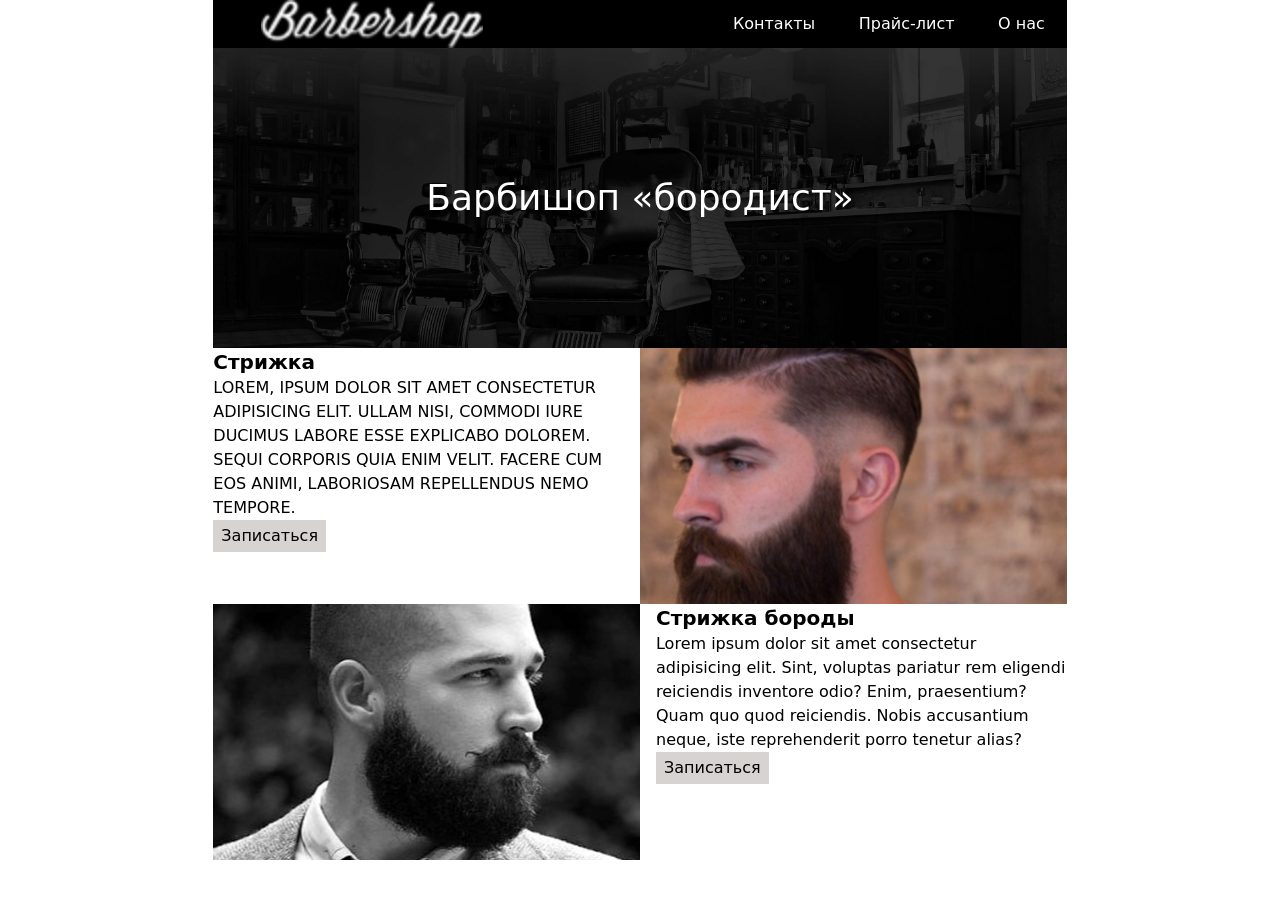
==== Barbershop/index.html @ 90a13267 "html lang set to ru" ====
<!DOCTYPE html>
<html lang="ru">

<head>
  <meta charset="UTF-8">
  <meta http-equiv="X-UA-Compatible" content="IE=edge">
  <meta name="viewport" content="width=device-width, initial-scale=1.0">
  <link rel="stylesheet" href="./main.css">
  <link rel="stylesheet" href="./override.css">
  <title>Document</title>
</head>

<body class="flex justify-center">
  <div class="w-8/12 h-screen">
    <header class="flex justify-between bg-black h-12 text-white">
      <img src="./nav-logo.png" alt="logo" class="ml-12">
      <ul class="list-none inline w-5/12 flex justify-around align-center">
        <li class="inline">Контакты</li>
        <li class="inline">Прайс-лист</li>
        <li class="inline">О нас</li>
      </ul>
    </header>
    <div id="name" class="flex h-1/3 bg-cover justify-center align-center">
      <h1 class="text-white text-4xl">Барбишоп &laquo;бородист&raquo;</h1>
    </div>
    <main>
      <div class="flex h-64">
        <div class="basis-1/2 pr-4">
          <h2 class="text-xl font-bold">Стрижка</h2>
          <p class="uppercase">Lorem, ipsum dolor sit amet consectetur adipisicing elit. Ullam nisi, commodi iure
            ducimus labore esse
            explicabo dolorem. Sequi corporis quia enim velit. Facere cum eos animi, laboriosam repellendus nemo
            tempore.</p>
          <button class="bg-stone-300 px-2 py-1">Записаться</button>
        </div>
        <div id="muzhik-sprava" class="basis-1/2 bg-center"></div>
      </div>
      <div class="flex h-64">
        <div id="muzhik-sleva" class="basis-1/2 bg-center"></div>
        <div class="basis-1/2 pl-4">
          <h2 class="text-xl font-bold">Стрижка бороды</h2>
          <p>Lorem ipsum dolor sit amet consectetur adipisicing elit. Sint, voluptas pariatur rem eligendi reiciendis
            inventore odio? Enim, praesentium? Quam quo quod reiciendis. Nobis accusantium neque, iste reprehenderit
            porro tenetur alias?</p>
          <button class="bg-stone-300 px-2 py-1">Записаться</button>
        </div>
      </div>
    </main>
  </div>
</body>

</html>
---- Barbershop/main.css ----
/*
! tailwindcss v3.0.24 | MIT License | https://tailwindcss.com
*/

/*
1. Prevent padding and border from affecting element width. (https://github.com/mozdevs/cssremedy/issues/4)
2. Allow adding a border to an element by just adding a border-width. (https://github.com/tailwindcss/tailwindcss/pull/116)
*/

*,
::before,
::after {
  box-sizing: border-box;
  /* 1 */
  border-width: 0;
  /* 2 */
  border-style: solid;
  /* 2 */
  border-color: #e5e7eb;
  /* 2 */
}

::before,
::after {
  --tw-content: '';
}

/*
1. Use a consistent sensible line-height in all browsers.
2. Prevent adjustments of font size after orientation changes in iOS.
3. Use a more readable tab size.
4. Use the user's configured `sans` font-family by default.
*/

html {
  line-height: 1.5;
  /* 1 */
  -webkit-text-size-adjust: 100%;
  /* 2 */
  -moz-tab-size: 4;
  /* 3 */
  -o-tab-size: 4;
     tab-size: 4;
  /* 3 */
  font-family: ui-sans-serif, system-ui, -apple-system, BlinkMacSystemFont, "Segoe UI", Roboto, "Helvetica Neue", Arial, "Noto Sans", sans-serif, "Apple Color Emoji", "Segoe UI Emoji", "Segoe UI Symbol", "Noto Color Emoji";
  /* 4 */
}

/*
1. Remove the margin in all browsers.
2. Inherit line-height from `html` so users can set them as a class directly on the `html` element.
*/

body {
  margin: 0;
  /* 1 */
  line-height: inherit;
  /* 2 */
}

/*
1. Add the correct height in Firefox.
2. Correct the inheritance of border color in Firefox. (https://bugzilla.mozilla.org/show_bug.cgi?id=190655)
3. Ensure horizontal rules are visible by default.
*/

hr {
  height: 0;
  /* 1 */
  color: inherit;
  /* 2 */
  border-top-width: 1px;
  /* 3 */
}

/*
Add the correct text decoration in Chrome, Edge, and Safari.
*/

abbr:where([title]) {
  -webkit-text-decoration: underline dotted;
          text-decoration: underline dotted;
}

/*
Remove the default font size and weight for headings.
*/

h1,
h2,
h3,
h4,
h5,
h6 {
  font-size: inherit;
  font-weight: inherit;
}

/*
Reset links to optimize for opt-in styling instead of opt-out.
*/

a {
  color: inherit;
  text-decoration: inherit;
}

/*
Add the correct font weight in Edge and Safari.
*/

b,
strong {
  font-weight: bolder;
}

/*
1. Use the user's configured `mono` font family by default.
2. Correct the odd `em` font sizing in all browsers.
*/

code,
kbd,
samp,
pre {
  font-family: ui-monospace, SFMono-Regular, Menlo, Monaco, Consolas, "Liberation Mono", "Courier New", monospace;
  /* 1 */
  font-size: 1em;
  /* 2 */
}

/*
Add the correct font size in all browsers.
*/

small {
  font-size: 80%;
}

/*
Prevent `sub` and `sup` elements from affecting the line height in all browsers.
*/

sub,
sup {
  font-size: 75%;
  line-height: 0;
  position: relative;
  vertical-align: baseline;
}

sub {
  bottom: -0.25em;
}

sup {
  top: -0.5em;
}

/*
1. Remove text indentation from table contents in Chrome and Safari. (https://bugs.chromium.org/p/chromium/issues/detail?id=999088, https://bugs.webkit.org/show_bug.cgi?id=201297)
2. Correct table border color inheritance in all Chrome and Safari. (https://bugs.chromium.org/p/chromium/issues/detail?id=935729, https://bugs.webkit.org/show_bug.cgi?id=195016)
3. Remove gaps between table borders by default.
*/

table {
  text-indent: 0;
  /* 1 */
  border-color: inherit;
  /* 2 */
  border-collapse: collapse;
  /* 3 */
}

/*
1. Change the font styles in all browsers.
2. Remove the margin in Firefox and Safari.
3. Remove default padding in all browsers.
*/

button,
input,
optgroup,
select,
textarea {
  font-family: inherit;
  /* 1 */
  font-size: 100%;
  /* 1 */
  line-height: inherit;
  /* 1 */
  color: inherit;
  /* 1 */
  margin: 0;
  /* 2 */
  padding: 0;
  /* 3 */
}

/*
Remove the inheritance of text transform in Edge and Firefox.
*/

button,
select {
  text-transform: none;
}

/*
1. Correct the inability to style clickable types in iOS and Safari.
2. Remove default button styles.
*/

button,
[type='button'],
[type='reset'],
[type='submit'] {
  -webkit-appearance: button;
  /* 1 */
  background-color: transparent;
  /* 2 */
  background-image: none;
  /* 2 */
}

/*
Use the modern Firefox focus style for all focusable elements.
*/

:-moz-focusring {
  outline: auto;
}

/*
Remove the additional `:invalid` styles in Firefox. (https://github.com/mozilla/gecko-dev/blob/2f9eacd9d3d995c937b4251a5557d95d494c9be1/layout/style/res/forms.css#L728-L737)
*/

:-moz-ui-invalid {
  box-shadow: none;
}

/*
Add the correct vertical alignment in Chrome and Firefox.
*/

progress {
  vertical-align: baseline;
}

/*
Correct the cursor style of increment and decrement buttons in Safari.
*/

::-webkit-inner-spin-button,
::-webkit-outer-spin-button {
  height: auto;
}

/*
1. Correct the odd appearance in Chrome and Safari.
2. Correct the outline style in Safari.
*/

[type='search'] {
  -webkit-appearance: textfield;
  /* 1 */
  outline-offset: -2px;
  /* 2 */
}

/*
Remove the inner padding in Chrome and Safari on macOS.
*/

::-webkit-search-decoration {
  -webkit-appearance: none;
}

/*
1. Correct the inability to style clickable types in iOS and Safari.
2. Change font properties to `inherit` in Safari.
*/

::-webkit-file-upload-button {
  -webkit-appearance: button;
  /* 1 */
  font: inherit;
  /* 2 */
}

/*
Add the correct display in Chrome and Safari.
*/

summary {
  display: list-item;
}

/*
Removes the default spacing and border for appropriate elements.
*/

blockquote,
dl,
dd,
h1,
h2,
h3,
h4,
h5,
h6,
hr,
figure,
p,
pre {
  margin: 0;
}

fieldset {
  margin: 0;
  padding: 0;
}

legend {
  padding: 0;
}

ol,
ul,
menu {
  list-style: none;
  margin: 0;
  padding: 0;
}

/*
Prevent resizing textareas horizontally by default.
*/

textarea {
  resize: vertical;
}

/*
1. Reset the default placeholder opacity in Firefox. (https://github.com/tailwindlabs/tailwindcss/issues/3300)
2. Set the default placeholder color to the user's configured gray 400 color.
*/

input::-moz-placeholder, textarea::-moz-placeholder {
  opacity: 1;
  /* 1 */
  color: #9ca3af;
  /* 2 */
}

input:-ms-input-placeholder, textarea:-ms-input-placeholder {
  opacity: 1;
  /* 1 */
  color: #9ca3af;
  /* 2 */
}

input::placeholder,
textarea::placeholder {
  opacity: 1;
  /* 1 */
  color: #9ca3af;
  /* 2 */
}

/*
Set the default cursor for buttons.
*/

button,
[role="button"] {
  cursor: pointer;
}

/*
Make sure disabled buttons don't get the pointer cursor.
*/

:disabled {
  cursor: default;
}

/*
1. Make replaced elements `display: block` by default. (https://github.com/mozdevs/cssremedy/issues/14)
2. Add `vertical-align: middle` to align replaced elements more sensibly by default. (https://github.com/jensimmons/cssremedy/issues/14#issuecomment-634934210)
   This can trigger a poorly considered lint error in some tools but is included by design.
*/

img,
svg,
video,
canvas,
audio,
iframe,
embed,
object {
  display: block;
  /* 1 */
  vertical-align: middle;
  /* 2 */
}

/*
Constrain images and videos to the parent width and preserve their intrinsic aspect ratio. (https://github.com/mozdevs/cssremedy/issues/14)
*/

img,
video {
  max-width: 100%;
  height: auto;
}

/*
Ensure the default browser behavior of the `hidden` attribute.
*/

[hidden] {
  display: none;
}

*, ::before, ::after {
  --tw-translate-x: 0;
  --tw-translate-y: 0;
  --tw-rotate: 0;
  --tw-skew-x: 0;
  --tw-skew-y: 0;
  --tw-scale-x: 1;
  --tw-scale-y: 1;
  --tw-pan-x:  ;
  --tw-pan-y:  ;
  --tw-pinch-zoom:  ;
  --tw-scroll-snap-strictness: proximity;
  --tw-ordinal:  ;
  --tw-slashed-zero:  ;
  --tw-numeric-figure:  ;
  --tw-numeric-spacing:  ;
  --tw-numeric-fraction:  ;
  --tw-ring-inset:  ;
  --tw-ring-offset-width: 0px;
  --tw-ring-offset-color: #fff;
  --tw-ring-color: rgb(59 130 246 / 0.5);
  --tw-ring-offset-shadow: 0 0 #0000;
  --tw-ring-shadow: 0 0 #0000;
  --tw-shadow: 0 0 #0000;
  --tw-shadow-colored: 0 0 #0000;
  --tw-blur:  ;
  --tw-brightness:  ;
  --tw-contrast:  ;
  --tw-grayscale:  ;
  --tw-hue-rotate:  ;
  --tw-invert:  ;
  --tw-saturate:  ;
  --tw-sepia:  ;
  --tw-drop-shadow:  ;
  --tw-backdrop-blur:  ;
  --tw-backdrop-brightness:  ;
  --tw-backdrop-contrast:  ;
  --tw-backdrop-grayscale:  ;
  --tw-backdrop-hue-rotate:  ;
  --tw-backdrop-invert:  ;
  --tw-backdrop-opacity:  ;
  --tw-backdrop-saturate:  ;
  --tw-backdrop-sepia:  ;
}

.ml-12 {
  margin-left: 3rem;
}

.inline {
  display: inline;
}

.flex {
  display: flex;
}

.h-screen {
  height: 100vh;
}

.h-12 {
  height: 3rem;
}

.h-1\/3 {
  height: 33.333333%;
}

.h-64 {
  height: 16rem;
}

.w-8\/12 {
  width: 66.666667%;
}

.w-5\/12 {
  width: 41.666667%;
}

.basis-1\/2 {
  flex-basis: 50%;
}

.list-none {
  list-style-type: none;
}

.justify-center {
  justify-content: center;
}

.justify-between {
  justify-content: space-between;
}

.justify-around {
  justify-content: space-around;
}

.bg-black {
  --tw-bg-opacity: 1;
  background-color: rgb(0 0 0 / var(--tw-bg-opacity));
}

.bg-stone-300 {
  --tw-bg-opacity: 1;
  background-color: rgb(214 211 209 / var(--tw-bg-opacity));
}

.bg-cover {
  background-size: cover;
}

.bg-center {
  background-position: center;
}

.px-2 {
  padding-left: 0.5rem;
  padding-right: 0.5rem;
}

.py-1 {
  padding-top: 0.25rem;
  padding-bottom: 0.25rem;
}

.pr-4 {
  padding-right: 1rem;
}

.pl-4 {
  padding-left: 1rem;
}

.text-4xl {
  font-size: 2.25rem;
  line-height: 2.5rem;
}

.text-xl {
  font-size: 1.25rem;
  line-height: 1.75rem;
}

.font-bold {
  font-weight: 700;
}

.uppercase {
  text-transform: uppercase;
}

.text-white {
  --tw-text-opacity: 1;
  color: rgb(255 255 255 / var(--tw-text-opacity));
}
---- Barbershop/override.css ----
.align-center {
  align-items: center;
}

#name {
  background-image: url(./bg.jpg);
}

#muzhik-sprava {
  background-image: url(./gallery-1.png);
}

#muzhik-sleva {
  background-image: url(./gallery-2.jpg);
}
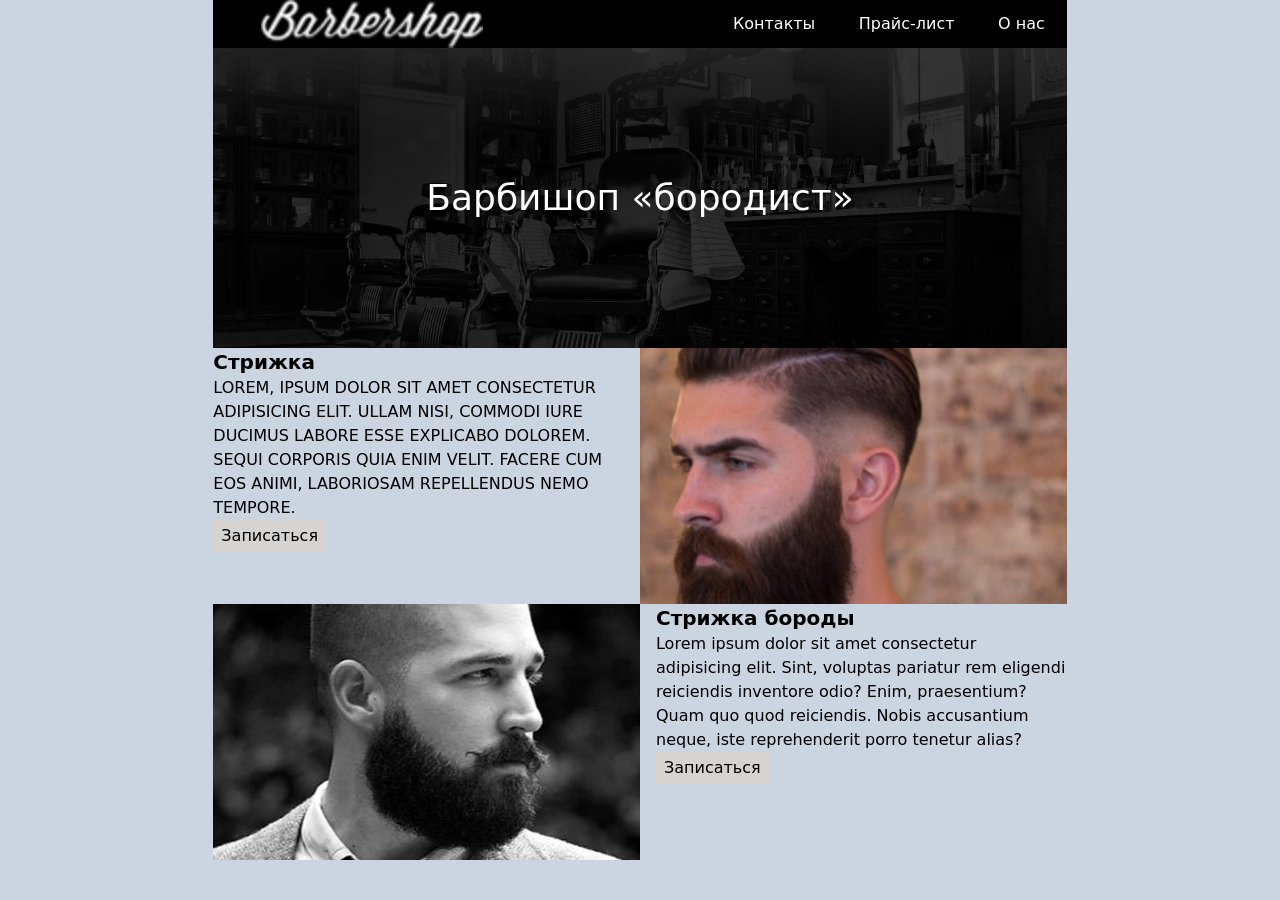
==== commit d702e855: "body background color set to slate 300" ====
--- a/Barbershop/index.html
+++ b/Barbershop/index.html
@@ -10,11 +10,11 @@
   <title>Document</title>
 </head>
 
-<body class="flex justify-center">
+<body class="flex justify-center bg-slate-300">
   <div class="w-8/12 h-screen">
     <header class="flex justify-between bg-black h-12 text-white">
       <img src="./nav-logo.png" alt="logo" class="ml-12">
-      <ul class="list-none inline w-5/12 flex justify-around align-center">
+      <ul class="list-none w-5/12 flex justify-around align-center">
         <li class="inline">Контакты</li>
         <li class="inline">Прайс-лист</li>
         <li class="inline">О нас</li>
--- a/Barbershop/main.css
+++ b/Barbershop/main.css
@@ -524,6 +524,11 @@
   justify-content: space-around;
 }
 
+.bg-slate-300 {
+  --tw-bg-opacity: 1;
+  background-color: rgb(203 213 225 / var(--tw-bg-opacity));
+}
+
 .bg-black {
   --tw-bg-opacity: 1;
   background-color: rgb(0 0 0 / var(--tw-bg-opacity));
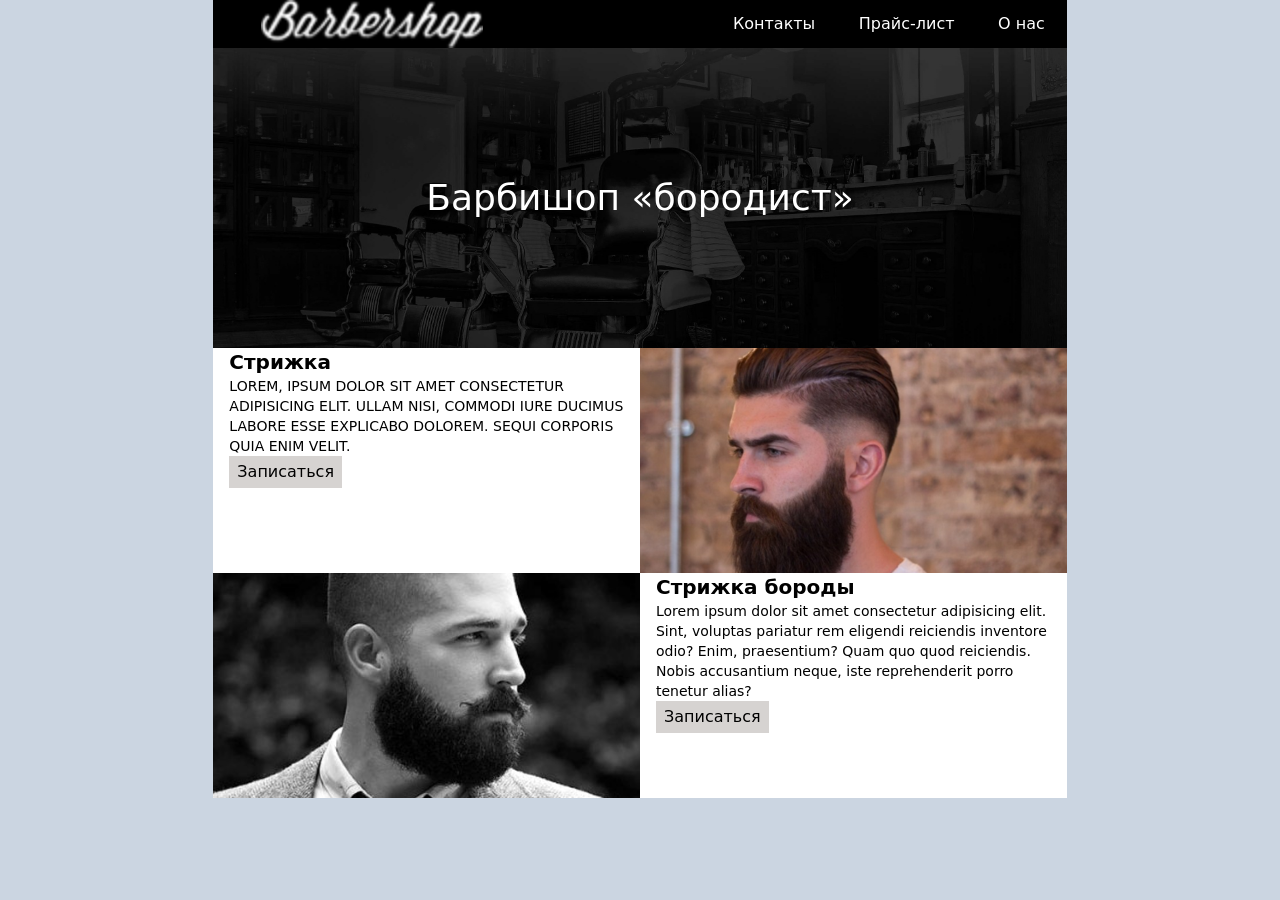
==== commit b145ac0f: "plaski with muzics go to the state maket except buttons" ====
--- a/Barbershop/index.html
+++ b/Barbershop/index.html
@@ -24,22 +24,23 @@
       <h1 class="text-white text-4xl">Барбишоп &laquo;бородист&raquo;</h1>
     </div>
     <main>
-      <div class="flex h-64">
-        <div class="basis-1/2 pr-4">
+      <div class="flex h-[25vh] bg-white">
+        <div class="basis-1/2  px-4">
           <h2 class="text-xl font-bold">Стрижка</h2>
-          <p class="uppercase">Lorem, ipsum dolor sit amet consectetur adipisicing elit. Ullam nisi, commodi iure
+          <p class="uppercase text-sm">Lorem, ipsum dolor sit amet consectetur adipisicing elit. Ullam nisi, commodi
+            iure
             ducimus labore esse
-            explicabo dolorem. Sequi corporis quia enim velit. Facere cum eos animi, laboriosam repellendus nemo
-            tempore.</p>
+            explicabo dolorem. Sequi corporis quia enim velit.</p>
           <button class="bg-stone-300 px-2 py-1">Записаться</button>
         </div>
-        <div id="muzhik-sprava" class="basis-1/2 bg-center"></div>
+        <div id="muzhik-sprava" class="music"></div>
       </div>
-      <div class="flex h-64">
-        <div id="muzhik-sleva" class="basis-1/2 bg-center"></div>
-        <div class="basis-1/2 pl-4">
+      <div class="flex h-[25vh] bg-white">
+        <div id="muzhik-sleva" class="music"></div>
+        <div class="basis-1/2 px-4">
           <h2 class="text-xl font-bold">Стрижка бороды</h2>
-          <p>Lorem ipsum dolor sit amet consectetur adipisicing elit. Sint, voluptas pariatur rem eligendi reiciendis
+          <p class="text-sm">Lorem ipsum dolor sit amet consectetur adipisicing elit. Sint, voluptas pariatur rem
+            eligendi reiciendis
             inventore odio? Enim, praesentium? Quam quo quod reiciendis. Nobis accusantium neque, iste reprehenderit
             porro tenetur alias?</p>
           <button class="bg-stone-300 px-2 py-1">Записаться</button>
--- a/Barbershop/main.css
+++ b/Barbershop/main.css
@@ -492,8 +492,8 @@
   height: 33.333333%;
 }
 
-.h-64 {
-  height: 16rem;
+.h-\[25vh\] {
+  height: 25vh;
 }
 
 .w-8\/12 {
@@ -534,6 +534,11 @@
   background-color: rgb(0 0 0 / var(--tw-bg-opacity));
 }
 
+.bg-white {
+  --tw-bg-opacity: 1;
+  background-color: rgb(255 255 255 / var(--tw-bg-opacity));
+}
+
 .bg-stone-300 {
   --tw-bg-opacity: 1;
   background-color: rgb(214 211 209 / var(--tw-bg-opacity));
@@ -543,8 +548,9 @@
   background-size: cover;
 }
 
-.bg-center {
-  background-position: center;
+.px-4 {
+  padding-left: 1rem;
+  padding-right: 1rem;
 }
 
 .px-2 {
@@ -557,14 +563,6 @@
   padding-bottom: 0.25rem;
 }
 
-.pr-4 {
-  padding-right: 1rem;
-}
-
-.pl-4 {
-  padding-left: 1rem;
-}
-
 .text-4xl {
   font-size: 2.25rem;
   line-height: 2.5rem;
@@ -575,6 +573,11 @@
   line-height: 1.75rem;
 }
 
+.text-sm {
+  font-size: 0.875rem;
+  line-height: 1.25rem;
+}
+
 .font-bold {
   font-weight: 700;
 }
@@ -586,4 +589,11 @@
 .text-white {
   --tw-text-opacity: 1;
   color: rgb(255 255 255 / var(--tw-text-opacity));
+}
+
+.music {
+  flex-basis: 50%;
+  background-size: cover;
+  background-position: center;
+  background-repeat: no-repeat;
 }
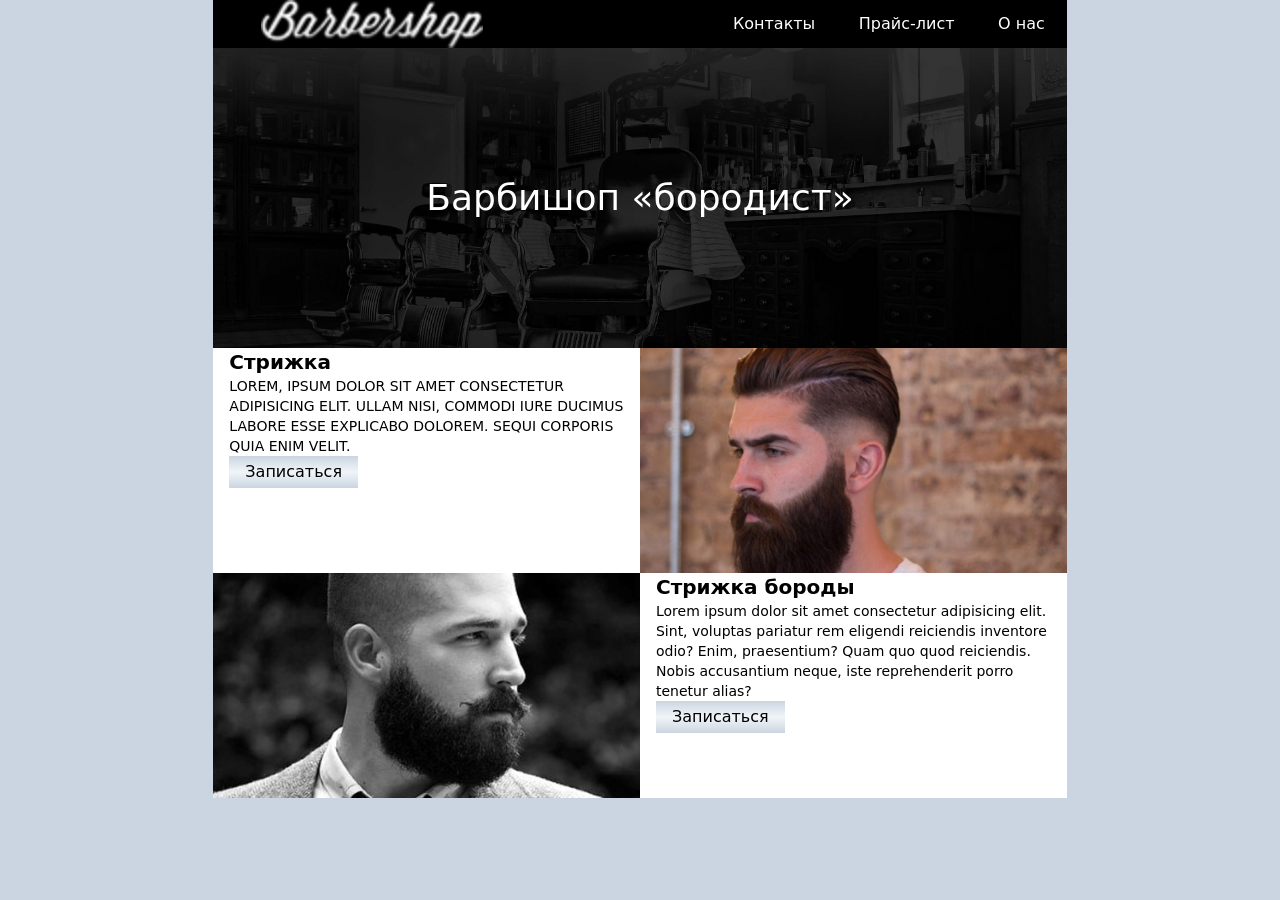
==== commit ac63c634: "Изменение окраски кнопочек Добавлен класс button оерашивающий кнопки линейным градиентом как на маке" ====
--- a/Barbershop/index.html
+++ b/Barbershop/index.html
@@ -31,7 +31,7 @@
             iure
             ducimus labore esse
             explicabo dolorem. Sequi corporis quia enim velit.</p>
-          <button class="bg-stone-300 px-2 py-1">Записаться</button>
+          <button class="button">Записаться</button>
         </div>
         <div id="muzhik-sprava" class="music"></div>
       </div>
@@ -43,7 +43,7 @@
             eligendi reiciendis
             inventore odio? Enim, praesentium? Quam quo quod reiciendis. Nobis accusantium neque, iste reprehenderit
             porro tenetur alias?</p>
-          <button class="bg-stone-300 px-2 py-1">Записаться</button>
+          <button class="button">Записаться</button>
         </div>
       </div>
     </main>
--- a/Barbershop/main.css
+++ b/Barbershop/main.css
@@ -539,9 +539,21 @@
   background-color: rgb(255 255 255 / var(--tw-bg-opacity));
 }
 
-.bg-stone-300 {
-  --tw-bg-opacity: 1;
-  background-color: rgb(214 211 209 / var(--tw-bg-opacity));
+.bg-gradient-to-b {
+  background-image: linear-gradient(to bottom, var(--tw-gradient-stops));
+}
+
+.from-slate-300 {
+  --tw-gradient-from: #cbd5e1;
+  --tw-gradient-stops: var(--tw-gradient-from), var(--tw-gradient-to, rgb(203 213 225 / 0));
+}
+
+.via-slate-100 {
+  --tw-gradient-stops: var(--tw-gradient-from), #f1f5f9, var(--tw-gradient-to, rgb(241 245 249 / 0));
+}
+
+.to-slate-300 {
+  --tw-gradient-to: #cbd5e1;
 }
 
 .bg-cover {
@@ -551,11 +563,6 @@
 .px-4 {
   padding-left: 1rem;
   padding-right: 1rem;
-}
-
-.px-2 {
-  padding-left: 0.5rem;
-  padding-right: 0.5rem;
 }
 
 .py-1 {
@@ -596,4 +603,16 @@
   background-size: cover;
   background-position: center;
   background-repeat: no-repeat;
+}
+
+.button {
+  background-image: linear-gradient(to bottom, var(--tw-gradient-stops));
+  --tw-gradient-from: #cbd5e1;
+  --tw-gradient-stops: var(--tw-gradient-from), var(--tw-gradient-to, rgb(203 213 225 / 0));
+  --tw-gradient-stops: var(--tw-gradient-from), #f1f5f9, var(--tw-gradient-to, rgb(241 245 249 / 0));
+  --tw-gradient-to: #cbd5e1;
+  padding-left: 1rem;
+  padding-right: 1rem;
+  padding-top: 0.25rem;
+  padding-bottom: 0.25rem;
 }
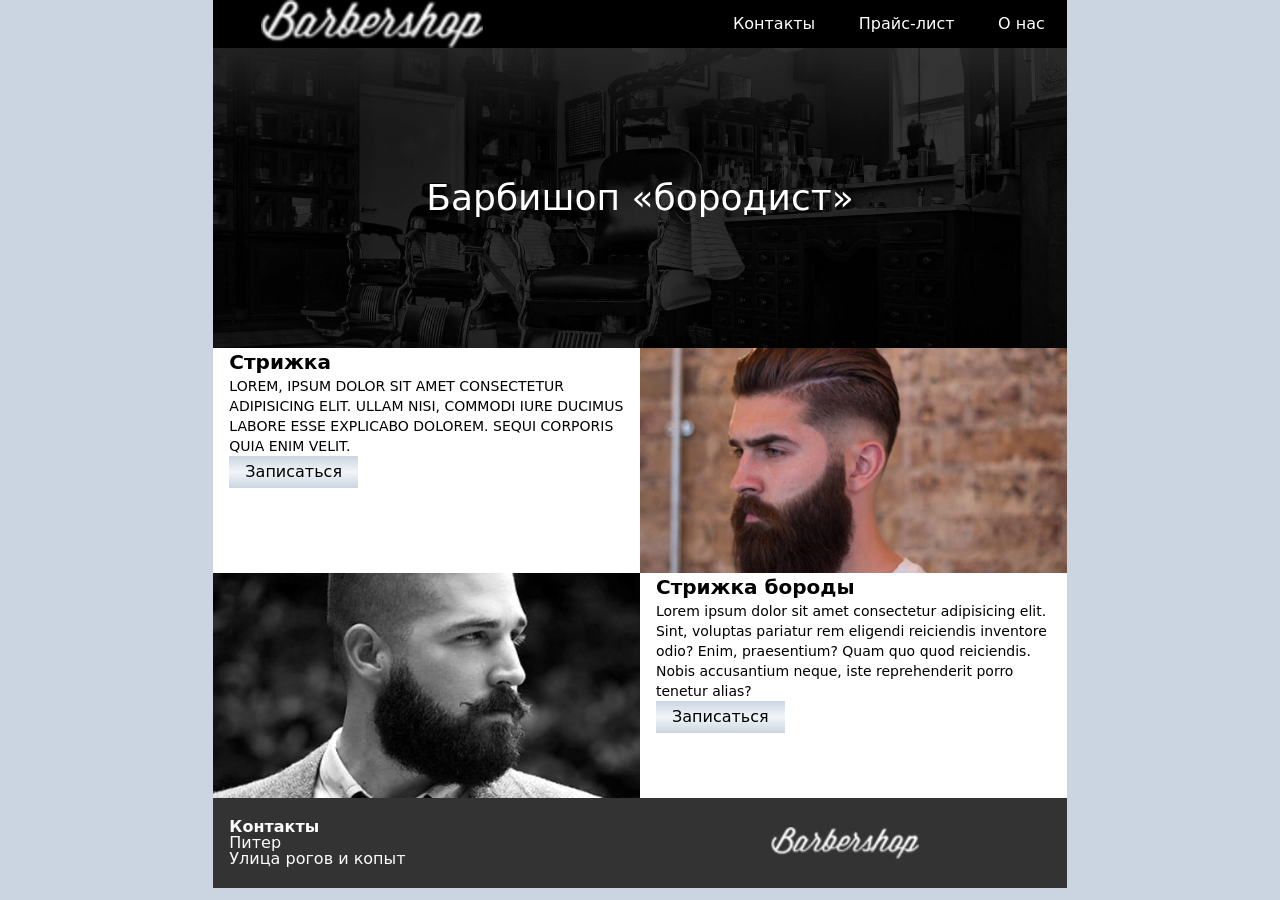
==== commit 005f5e37: "Footer" ====
--- a/Barbershop/index.html
+++ b/Barbershop/index.html
@@ -47,7 +47,20 @@
         </div>
       </div>
     </main>
+    <footer class="h-[10vh] bg-[#333333] flex flex-col justify-center text-[#fcfcfc]">
+      <div class="flex justify-between align-center px-4">
+        <section class="text-xs text-[1rem] w-1/2">
+          <h3 class="font-bold">Контакты</h3>
+          <p>Питер</p>
+          <p>Улица рогов и копыт</p>
+        </section>
+        <section class="h-8 flex justify-center w-1/2">
+          <img src="./nav-logo.png" alt="logo">
+        </section>
+      </div>
+    </footer>
   </div>
 </body>
 
+
 </html>
--- a/Barbershop/main.css
+++ b/Barbershop/main.css
@@ -496,6 +496,14 @@
   height: 25vh;
 }
 
+.h-\[10vh\] {
+  height: 10vh;
+}
+
+.h-8 {
+  height: 2rem;
+}
+
 .w-8\/12 {
   width: 66.666667%;
 }
@@ -504,12 +512,20 @@
   width: 41.666667%;
 }
 
+.w-1\/2 {
+  width: 50%;
+}
+
 .basis-1\/2 {
   flex-basis: 50%;
 }
 
 .list-none {
   list-style-type: none;
+}
+
+.flex-col {
+  flex-direction: column;
 }
 
 .justify-center {
@@ -539,21 +555,9 @@
   background-color: rgb(255 255 255 / var(--tw-bg-opacity));
 }
 
-.bg-gradient-to-b {
-  background-image: linear-gradient(to bottom, var(--tw-gradient-stops));
-}
-
-.from-slate-300 {
-  --tw-gradient-from: #cbd5e1;
-  --tw-gradient-stops: var(--tw-gradient-from), var(--tw-gradient-to, rgb(203 213 225 / 0));
-}
-
-.via-slate-100 {
-  --tw-gradient-stops: var(--tw-gradient-from), #f1f5f9, var(--tw-gradient-to, rgb(241 245 249 / 0));
-}
-
-.to-slate-300 {
-  --tw-gradient-to: #cbd5e1;
+.bg-\[\#333333\] {
+  --tw-bg-opacity: 1;
+  background-color: rgb(51 51 51 / var(--tw-bg-opacity));
 }
 
 .bg-cover {
@@ -565,11 +569,6 @@
   padding-right: 1rem;
 }
 
-.py-1 {
-  padding-top: 0.25rem;
-  padding-bottom: 0.25rem;
-}
-
 .text-4xl {
   font-size: 2.25rem;
   line-height: 2.5rem;
@@ -585,6 +584,15 @@
   line-height: 1.25rem;
 }
 
+.text-xs {
+  font-size: 0.75rem;
+  line-height: 1rem;
+}
+
+.text-\[1rem\] {
+  font-size: 1rem;
+}
+
 .font-bold {
   font-weight: 700;
 }
@@ -596,6 +604,11 @@
 .text-white {
   --tw-text-opacity: 1;
   color: rgb(255 255 255 / var(--tw-text-opacity));
+}
+
+.text-\[\#fcfcfc\] {
+  --tw-text-opacity: 1;
+  color: rgb(252 252 252 / var(--tw-text-opacity));
 }
 
 .music {
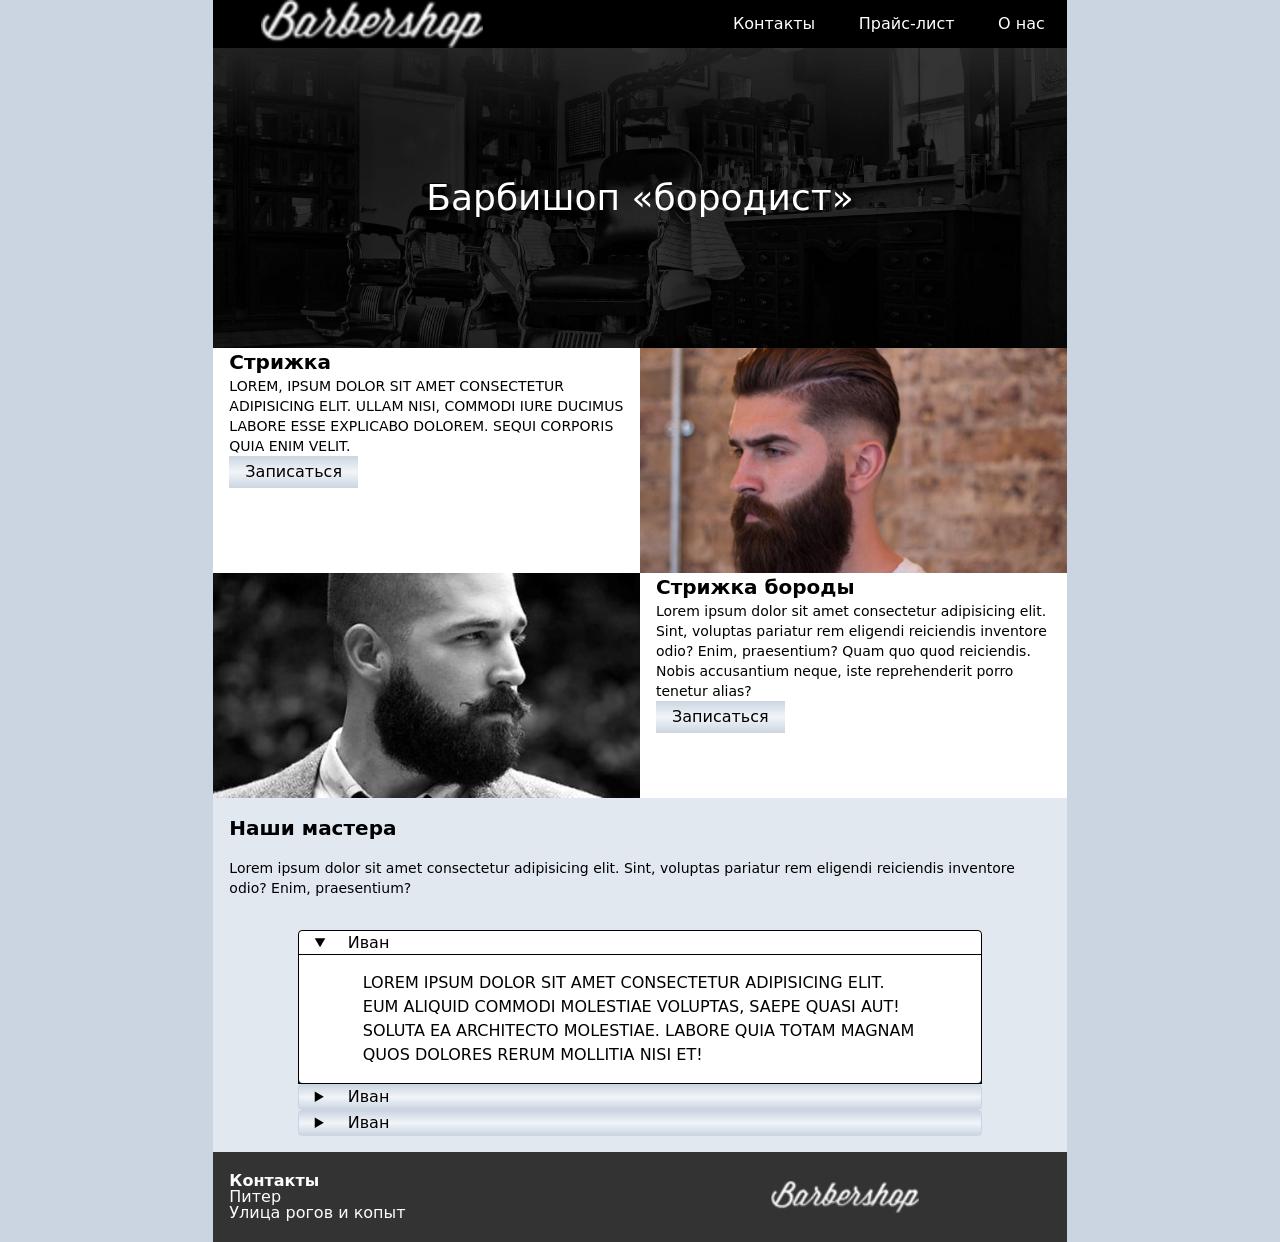
==== commit fac88f6b: "Добавилась секция "наши мастера" А также, поскольку градиенты для кнопок и для details одинаковые, т" ====
--- a/Barbershop/index.html
+++ b/Barbershop/index.html
@@ -6,7 +6,6 @@
   <meta http-equiv="X-UA-Compatible" content="IE=edge">
   <meta name="viewport" content="width=device-width, initial-scale=1.0">
   <link rel="stylesheet" href="./main.css">
-  <link rel="stylesheet" href="./override.css">
   <title>Document</title>
 </head>
 
@@ -23,7 +22,7 @@
     <div id="name" class="flex h-1/3 bg-cover justify-center align-center">
       <h1 class="text-white text-4xl">Барбишоп &laquo;бородист&raquo;</h1>
     </div>
-    <main>
+    <main class="bg-slate-200">
       <div class="flex h-[25vh] bg-white">
         <div class="basis-1/2  px-4">
           <h2 class="text-xl font-bold">Стрижка</h2>
@@ -46,6 +45,39 @@
           <button class="button">Записаться</button>
         </div>
       </div>
+      <section class="px-4  mt-4">
+        <h2 class="text-xl font-bold">Наши мастера</h2>
+        <p class="text-sm my-4">Lorem ipsum dolor sit amet consectetur adipisicing elit. Sint, voluptas pariatur rem
+          eligendi
+          reiciendis inventore odio? Enim, praesentium? </p>
+        <div class="flex justify-center">
+          <div class="my-4 w-10/12 ">
+            <details open>
+              <summary><span>Иван</span></summary>
+              <p class="">Lorem ipsum dolor sit amet consectetur
+                adipisicing
+                elit. Eum aliquid
+                commodi
+                molestiae
+                voluptas, saepe
+                quasi aut! Soluta ea architecto molestiae. Labore quia totam magnam quos dolores rerum mollitia nisi et!
+              </p>
+            </details>
+            <details>
+              <summary><span>Иван</span></summary>
+              <p>Lorem ipsum dolor sit amet consectetur adipisicing elit. Eum aliquid commodi molestiae voluptas, saepe
+                quasi aut! Soluta ea architecto molestiae. Labore quia totam magnam quos dolores rerum mollitia nisi et!
+              </p>
+            </details>
+            <details>
+              <summary><span>Иван</span></summary>
+              <p>Lorem ipsum dolor sit amet consectetur adipisicing elit. Eum aliquid commodi molestiae voluptas, saepe
+                quasi aut! Soluta ea architecto molestiae. Labore quia totam magnam quos dolores rerum mollitia nisi et!
+              </p>
+            </details>
+          </div>
+        </div>
+      </section>
     </main>
     <footer class="h-[10vh] bg-[#333333] flex flex-col justify-center text-[#fcfcfc]">
       <div class="flex justify-between align-center px-4">
--- a/Barbershop/main.css
+++ b/Barbershop/main.css
@@ -468,10 +468,19 @@
   --tw-backdrop-sepia:  ;
 }
 
+.my-4 {
+  margin-top: 1rem;
+  margin-bottom: 1rem;
+}
+
 .ml-12 {
   margin-left: 3rem;
 }
 
+.mt-4 {
+  margin-top: 1rem;
+}
+
 .inline {
   display: inline;
 }
@@ -510,6 +519,10 @@
 
 .w-5\/12 {
   width: 41.666667%;
+}
+
+.w-10\/12 {
+  width: 83.333333%;
 }
 
 .w-1\/2 {
@@ -548,6 +561,11 @@
 .bg-black {
   --tw-bg-opacity: 1;
   background-color: rgb(0 0 0 / var(--tw-bg-opacity));
+}
+
+.bg-slate-200 {
+  --tw-bg-opacity: 1;
+  background-color: rgb(226 232 240 / var(--tw-bg-opacity));
 }
 
 .bg-white {
@@ -618,14 +636,90 @@
   background-repeat: no-repeat;
 }
 
-.button {
+.gradient {
   background-image: linear-gradient(to bottom, var(--tw-gradient-stops));
   --tw-gradient-from: #cbd5e1;
   --tw-gradient-stops: var(--tw-gradient-from), var(--tw-gradient-to, rgb(203 213 225 / 0));
   --tw-gradient-stops: var(--tw-gradient-from), #f1f5f9, var(--tw-gradient-to, rgb(241 245 249 / 0));
   --tw-gradient-to: #cbd5e1;
+}
+
+.button {
   padding-left: 1rem;
   padding-right: 1rem;
   padding-top: 0.25rem;
   padding-bottom: 0.25rem;
+  background-image: linear-gradient(to bottom, var(--tw-gradient-stops));
+  --tw-gradient-from: #cbd5e1;
+  --tw-gradient-stops: var(--tw-gradient-from), var(--tw-gradient-to, rgb(203 213 225 / 0));
+  --tw-gradient-stops: var(--tw-gradient-from), #f1f5f9, var(--tw-gradient-to, rgb(241 245 249 / 0));
+  --tw-gradient-to: #cbd5e1;
+}
+
+.align-center {
+  align-items: center;
+}
+
+.detailsborder {
+  border-radius: 0.25rem;
+  border-width: 1px;
+  border-style: solid;
+  --tw-border-opacity: 1;
+  border-color: rgb(203 213 225 / var(--tw-border-opacity));
+}
+
+#name {
+  background-image: url(./bg.jpg);
+}
+
+#muzhik-sprava {
+  background-image: url(./gallery-1.png);
+}
+
+#muzhik-sleva {
+  background-image: url(./gallery-2.jpg);
+}
+
+details {
+  background-image: linear-gradient(to bottom, var(--tw-gradient-stops));
+  --tw-gradient-from: #cbd5e1;
+  --tw-gradient-stops: var(--tw-gradient-from), var(--tw-gradient-to, rgb(203 213 225 / 0));
+  --tw-gradient-stops: var(--tw-gradient-from), #f1f5f9, var(--tw-gradient-to, rgb(241 245 249 / 0));
+  --tw-gradient-to: #cbd5e1;
+  border-radius: 0.25rem;
+  border-width: 1px;
+  border-style: solid;
+  --tw-border-opacity: 1;
+  border-color: rgb(203 213 225 / var(--tw-border-opacity));
+}
+
+details>p {
+  margin-left: 1rem;
+  margin-right: 1rem;
+  margin-top: 1rem;
+  margin-bottom: 1rem;
+  padding-left: 3rem;
+  padding-right: 3rem;
+  text-transform: uppercase;
+  outline-style: solid;
+  outline-width: 1px;
+  outline-offset: 1rem;
+}
+
+details[open] {
+  border-width: 1px;
+  border-style: solid;
+  --tw-border-opacity: 1;
+  border-color: rgb(0 0 0 / var(--tw-border-opacity));
+  --tw-bg-opacity: 1;
+  background-color: rgb(255 255 255 / var(--tw-bg-opacity));
+  background-image: none;
+}
+
+/* details[open]>summary {
+    @apply
+} */
+
+summary, summary>span {
+  padding-left: 1rem;
 }
